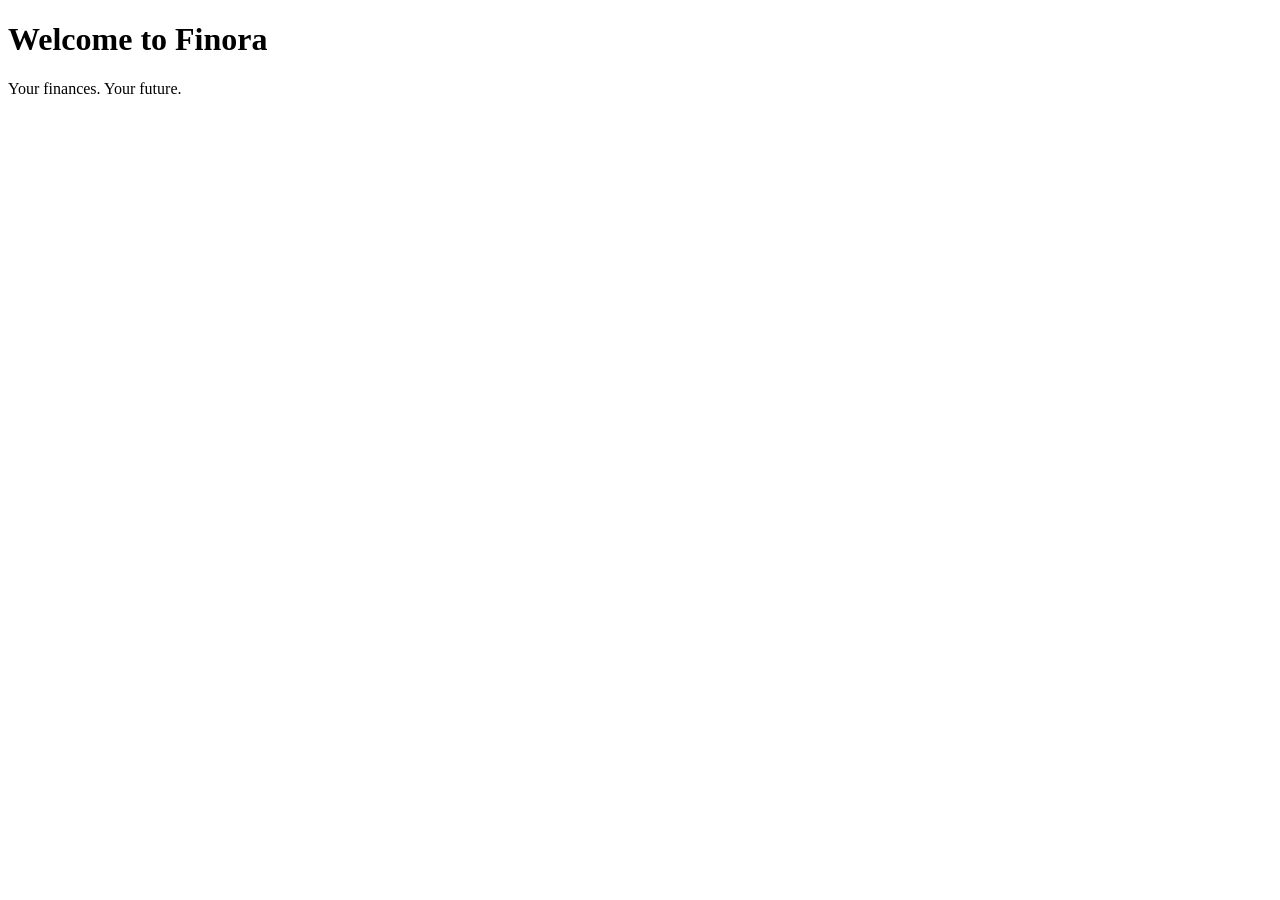
==== app/templates/index.html @ 93715cef "Create initial dashboard template" ====
<!DOCTYPE html>
<html lang="en">

<head>
    <meta charset="UTF-8">
    <meta name="viewport" content="width=device-width, initial-scale=1.0">

    <title>Finora | Your Finances, Your Future</title>
</head>

<body>

    <h1>Welcome to Finora</h1>

    <p>Your finances. Your future.</p>

</body>

</html>
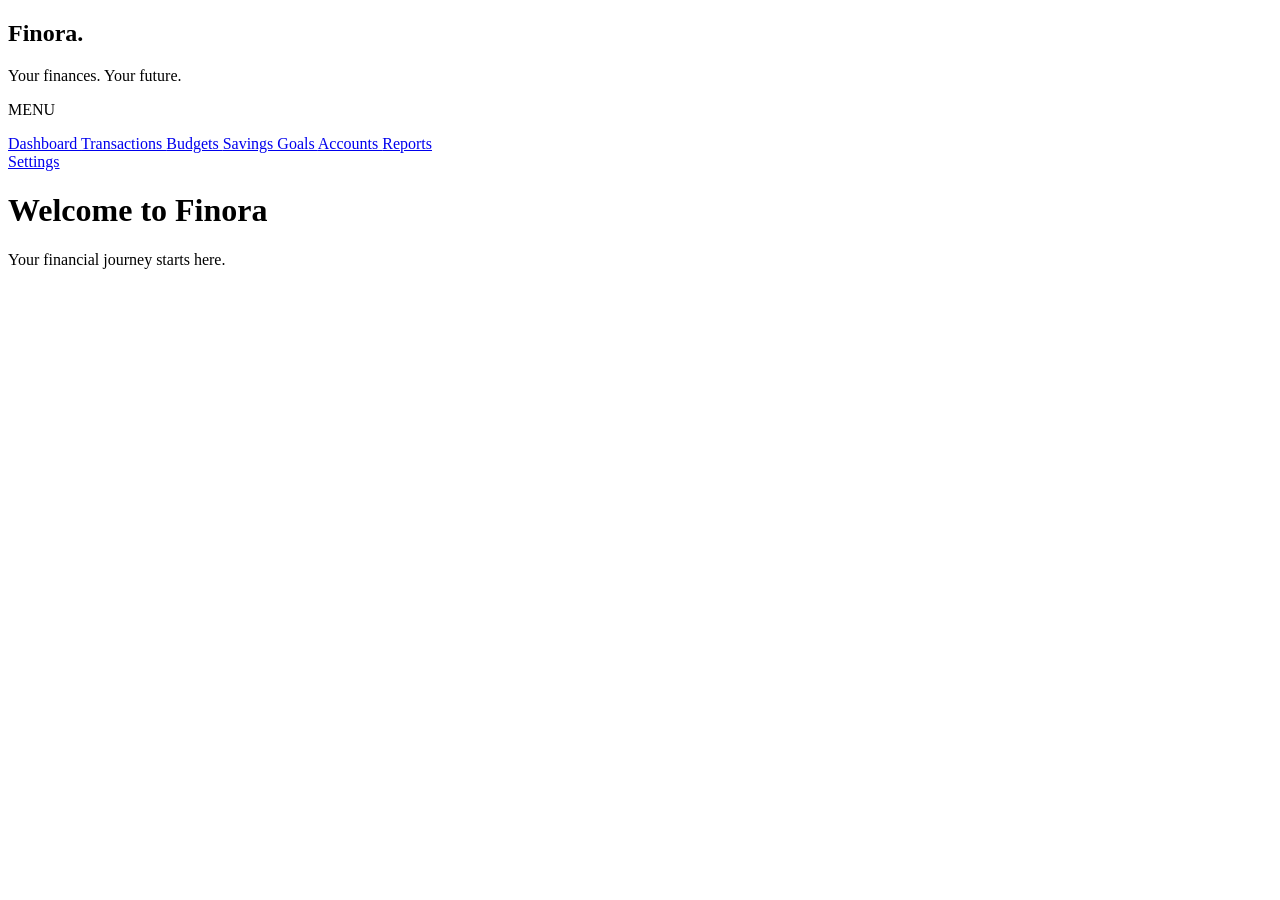
==== commit d6df0d7f: "Build initial dashboard sidebar structure Added sidebar navigation and updated main content." ====
--- a/app/templates/index.html
+++ b/app/templates/index.html
@@ -6,13 +6,67 @@
     <meta name="viewport" content="width=device-width, initial-scale=1.0">
 
     <title>Finora | Your Finances, Your Future</title>
+
+    <link rel="stylesheet" href="{{ url_for('static', filename='css/style.css') }}">
 </head>
 
 <body>
 
-    <h1>Welcome to Finora</h1>
+    <div class="dashboard-container">
 
-    <p>Your finances. Your future.</p>
+        <!-- SIDEBAR -->
+        <aside class="sidebar">
+
+            <div class="logo">
+                <h2>Finora<span>.</span></h2>
+                <p>Your finances. Your future.</p>
+            </div>
+
+            <nav class="sidebar-nav">
+
+                <p class="nav-heading">MENU</p>
+
+                <a href="/" class="nav-link active">
+                    Dashboard
+                </a>
+
+                <a href="/transactions" class="nav-link">
+                    Transactions
+                </a>
+
+                <a href="/budgets" class="nav-link">
+                    Budgets
+                </a>
+
+                <a href="#" class="nav-link">
+                    Savings Goals
+                </a>
+
+                <a href="#" class="nav-link">
+                    Accounts
+                </a>
+
+                <a href="#" class="nav-link">
+                    Reports
+                </a>
+
+            </nav>
+
+            <div class="sidebar-bottom">
+                <a href="#" class="nav-link">Settings</a>
+            </div>
+
+        </aside>
+
+        <!-- MAIN CONTENT -->
+        <main class="main-content">
+
+            <h1>Welcome to Finora</h1>
+            <p>Your financial journey starts here.</p>
+
+        </main>
+
+    </div>
 
 </body>
 
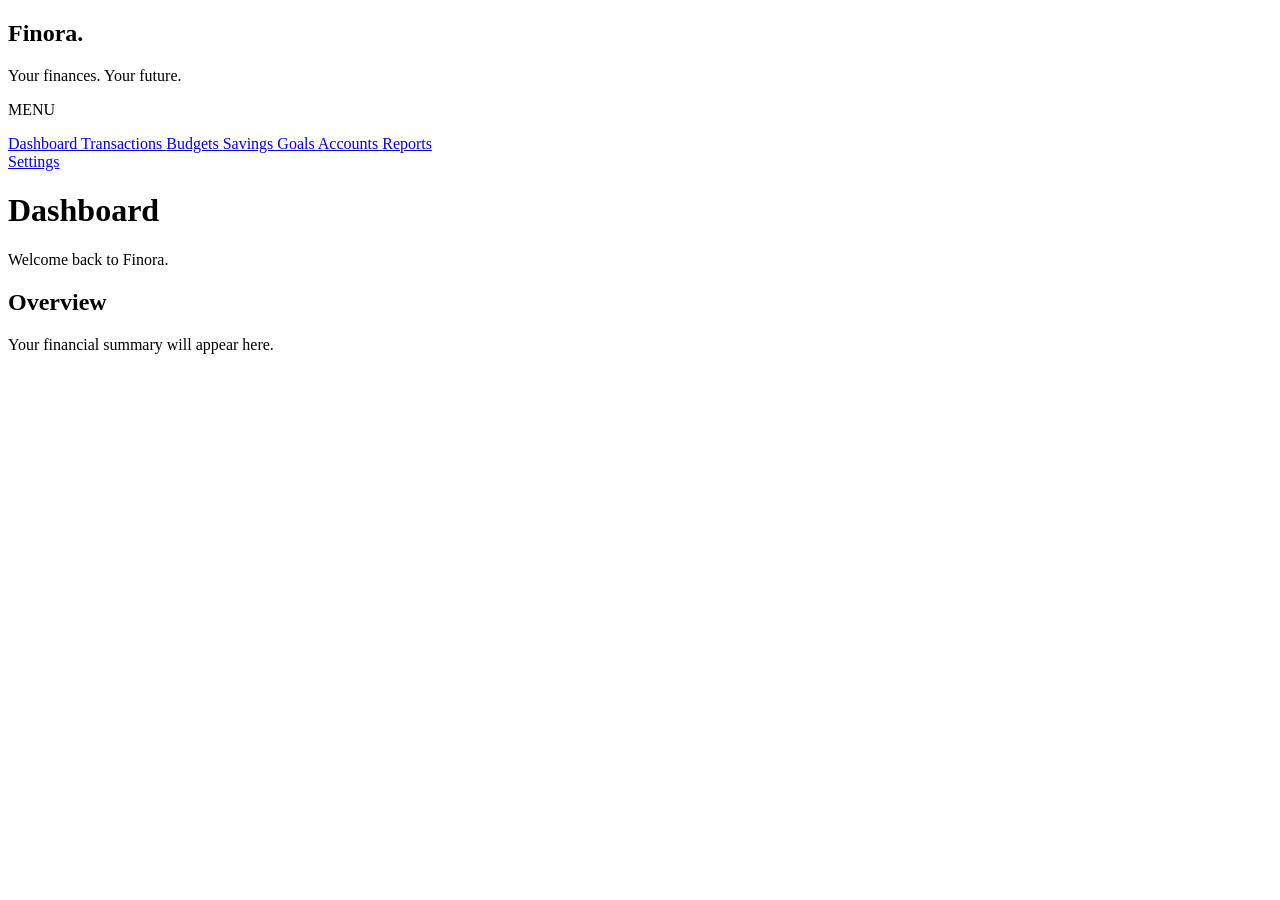
==== commit 9fbbd23e: "Add dashboard top bar structure" ====
--- a/app/templates/index.html
+++ b/app/templates/index.html
@@ -58,16 +58,21 @@
 
         </aside>
 
-        <!-- MAIN CONTENT -->
-        <main class="main-content">
+    <!-- MAIN CONTENT -->
+<main class="main-content">
 
-            <h1>Welcome to Finora</h1>
-            <p>Your financial journey starts here.</p>
+    <!-- TOP BAR -->
+    <header class="top-bar">
+        <h1>Dashboard</h1>
+        <p>Welcome back to Finora.</p>
+    </header>
 
-        </main>
+    <!-- DASHBOARD CONTENT -->
+    <section class="dashboard-content">
 
-    </div>
+        <h2>Overview</h2>
+        <p>Your financial summary will appear here.</p>
 
-</body>
+    </section>
 
-</html>
+</main>
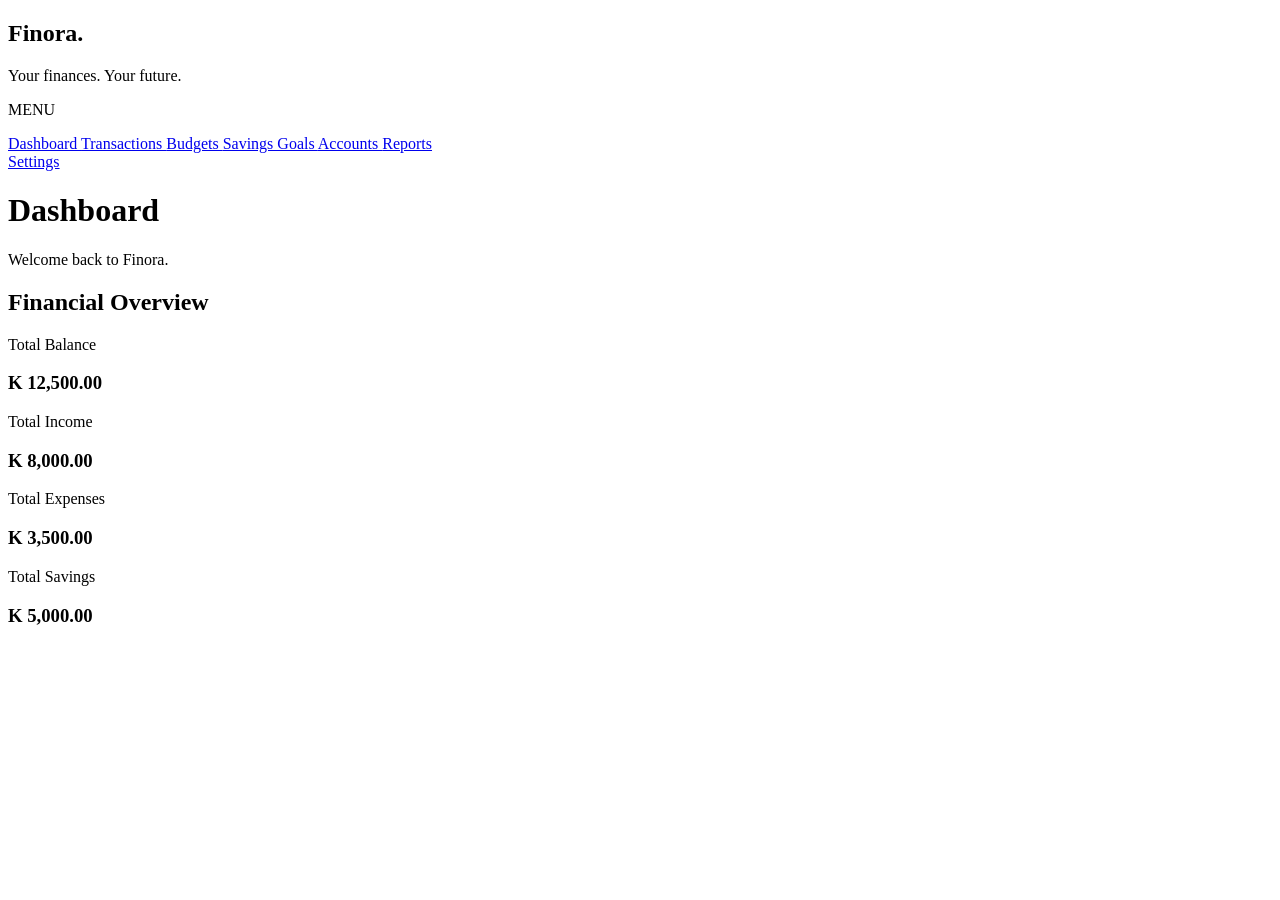
==== commit 0cd41b14: "Add financial summary cards structure" ====
--- a/app/templates/index.html
+++ b/app/templates/index.html
@@ -68,11 +68,32 @@
     </header>
 
     <!-- DASHBOARD CONTENT -->
-    <section class="dashboard-content">
+  <section class="dashboard-content">
 
-        <h2>Overview</h2>
-        <p>Your financial summary will appear here.</p>
+    <h2>Financial Overview</h2>
 
-    </section>
+    <div class="summary-cards">
 
-</main>
+        <div class="summary-card">
+            <p>Total Balance</p>
+            <h3>K 12,500.00</h3>
+        </div>
+
+        <div class="summary-card">
+            <p>Total Income</p>
+            <h3>K 8,000.00</h3>
+        </div>
+
+        <div class="summary-card">
+            <p>Total Expenses</p>
+            <h3>K 3,500.00</h3>
+        </div>
+
+        <div class="summary-card">
+            <p>Total Savings</p>
+            <h3>K 5,000.00</h3>
+        </div>
+
+    </div>
+
+</section>
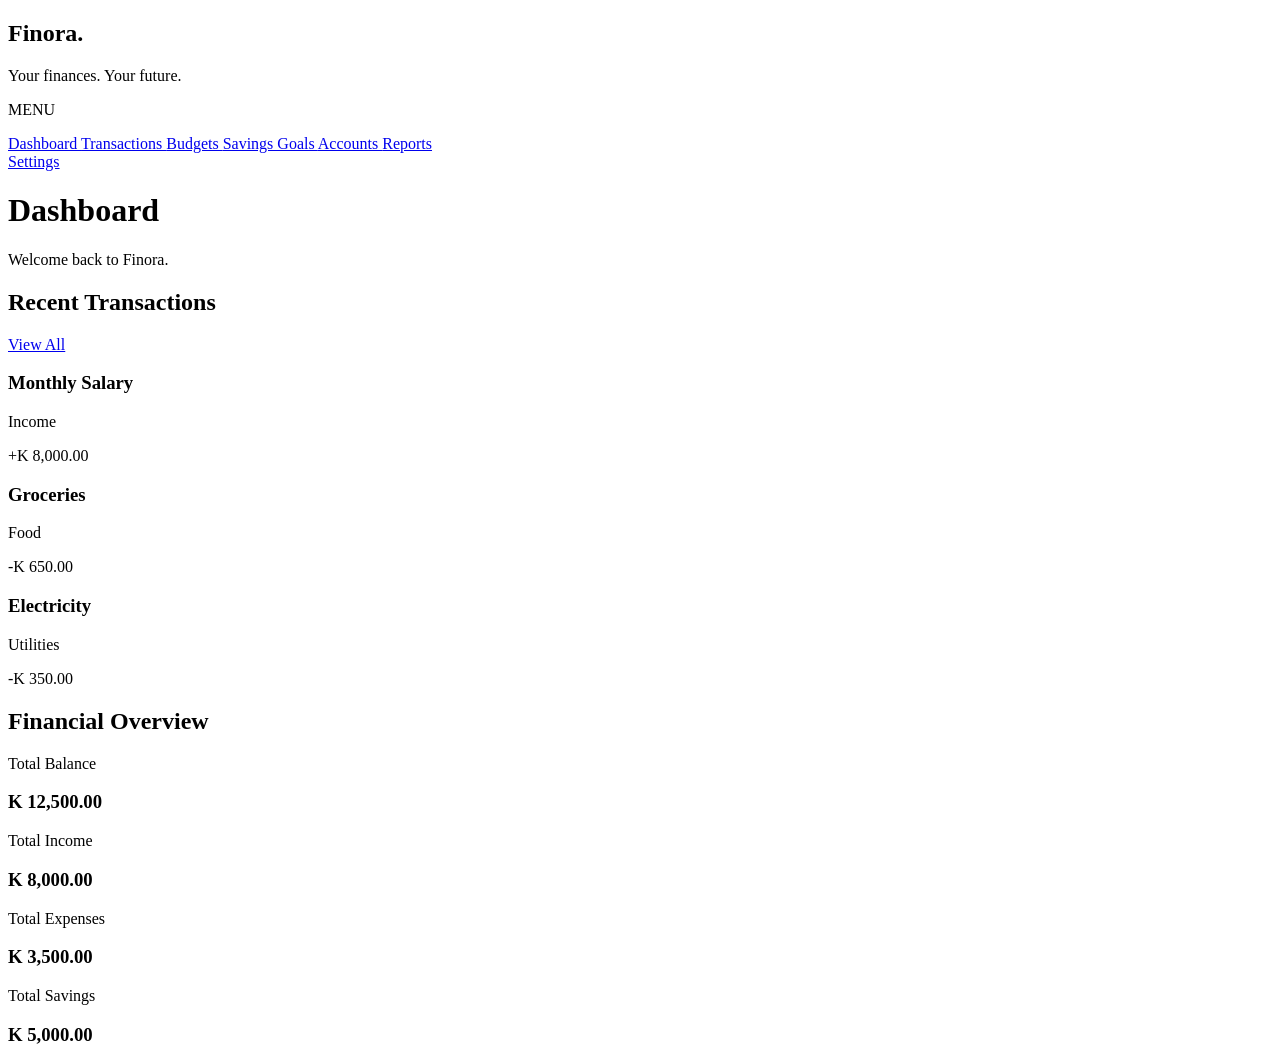
==== commit f59dbf23: "Add recent transactions section" ====
--- a/app/templates/index.html
+++ b/app/templates/index.html
@@ -68,6 +68,43 @@
     </header>
 
     <!-- DASHBOARD CONTENT -->
+   <!-- RECENT TRANSACTIONS -->
+<div class="recent-transactions">
+
+    <div class="section-heading">
+        <h2>Recent Transactions</h2>
+        <a href="/transactions">View All</a>
+    </div>
+
+    <div class="transaction-list">
+
+        <div class="transaction-item">
+            <div>
+                <h3>Monthly Salary</h3>
+                <p>Income</p>
+            </div>
+            <span class="income">+K 8,000.00</span>
+        </div>
+
+        <div class="transaction-item">
+            <div>
+                <h3>Groceries</h3>
+                <p>Food</p>
+            </div>
+            <span class="expense">-K 650.00</span>
+        </div>
+
+        <div class="transaction-item">
+            <div>
+                <h3>Electricity</h3>
+                <p>Utilities</p>
+            </div>
+            <span class="expense">-K 350.00</span>
+        </div>
+
+    </div>
+
+</div> 
   <section class="dashboard-content">
 
     <h2>Financial Overview</h2>
